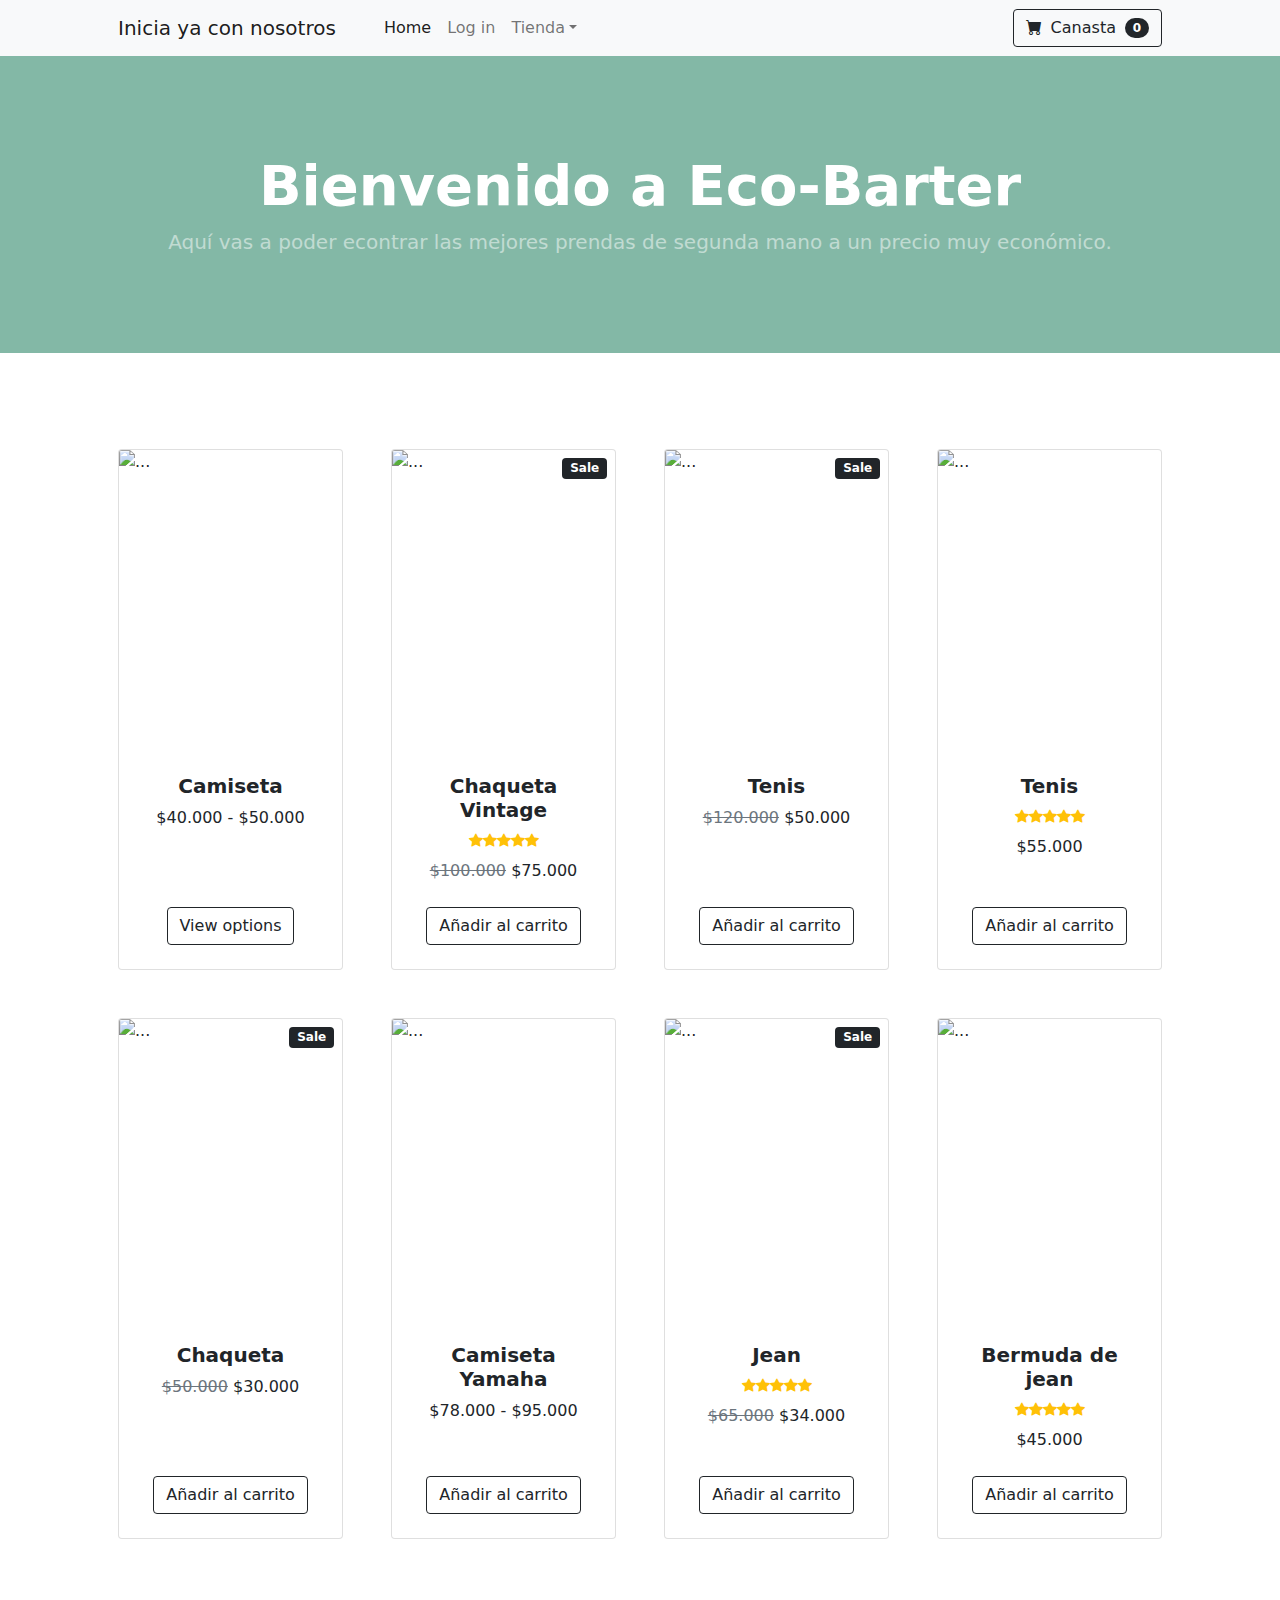
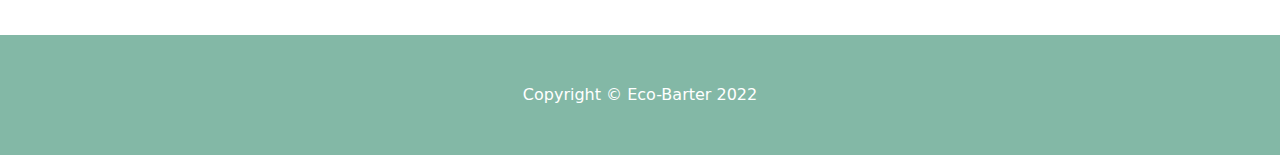
==== index.html @ b3934503 "Iniciar creacion pagina" ====
<!DOCTYPE html>
<html lang="en">
    <head>
        <meta charset="utf-8" />
        <meta name="viewport" content="width=device-width, initial-scale=1, shrink-to-fit=no" />
        <meta name="description" content="" />
        <meta name="author" content="" />
        <title>ECO-BARTER</title>
        <!-- Favicon-->
        <link rel="icon" type="image/x-icon" href="assets/favicon.ico" />
        <!-- Bootstrap icons-->
        <link href="https://cdn.jsdelivr.net/npm/bootstrap-icons@1.5.0/font/bootstrap-icons.css" rel="stylesheet" />
        <!-- Core theme CSS (includes Bootstrap)-->
        <link href="css/styles.css" rel="stylesheet" />
    </head>
    <body>
        <!-- Navigation-->
        <nav class="navbar navbar-expand-lg navbar-light bg-light">
            <div class="container px-4 px-lg-5">
                <a class="navbar-brand" href="#!">Inicia ya con nosotros</a>
                <button class="navbar-toggler" type="button" data-bs-toggle="collapse" data-bs-target="#navbarSupportedContent" aria-controls="navbarSupportedContent" aria-expanded="false" aria-label="Toggle navigation"><span class="navbar-toggler-icon"></span></button>
                <div class="collapse navbar-collapse" id="navbarSupportedContent">
                    <ul class="navbar-nav me-auto mb-2 mb-lg-0 ms-lg-4">
                        <li class="nav-item"><a class="nav-link active" aria-current="page" href="#!">Home</a></li>
                        <li class="nav-item"><a class="nav-link" href="#!">Log in</a></li>
                        <li class="nav-item dropdown">
                            <a class="nav-link dropdown-toggle" id="navbarDropdown" href="#" role="button" data-bs-toggle="dropdown" aria-expanded="false">Tienda</a>
                            <ul class="dropdown-menu" aria-labelledby="navbarDropdown">
                                <li><a class="dropdown-item" href="#!">Todos los productos</a></li>
                                <li><hr class="dropdown-divider" /></li>
                                <li><a class="dropdown-item" href="#!">Por temporada</a></li>
                                <li><a class="dropdown-item" href="#!">Nuevos productos</a></li>
                                <li><a class="dropdown-item text-danger" href="#!">Promociones</a></li>
                            </ul>
                        </li>
                    </ul>
                    <form class="d-flex">
                        <button class="btn btn-outline-dark" type="submit">
                            <i class="bi-cart-fill me-1"></i>
                            Canasta
                            <span class="badge bg-dark text-white ms-1 rounded-pill">0</span>
                        </button>
                    </form>
                </div>
            </div>
        </nav>
        <!-- Header-->
        <header class="py-5" style="background-color:rgb(131, 184, 166)">
            <div class="container px-4 px-lg-5 my-5">
                <div class="text-center text-white">
                    <h1 class="display-4 fw-bolder">Bienvenido a Eco-Barter</h1>
                    <p class="lead fw-normal text-white-50 mb-0">Aquí vas a poder econtrar las mejores prendas de segunda mano a un precio muy económico.</p>
                </div>
            </div>
        </header>
        <!-- Section-->
        <section class="py-5">
            <div class="container px-4 px-lg-5 mt-5">
                <div class="row gx-4 gx-lg-5 row-cols-2 row-cols-md-3 row-cols-xl-4 justify-content-center">
                    <div class="col mb-5">
                        <div class="card h-100">
                            <!-- Product image-->
                            <img class="card-img-top" src="http://www.juguetes.es/comprar/imagenes/m/37483.jpg" alt="..." width="450" height="300" />
                            <!-- Product details-->
                            <div class="card-body p-4">
                                <div class="text-center">
                                    <!-- Product name-->
                                    <h5 class="fw-bolder">Camiseta</h5>
                                    <!-- Product price-->
                                    $40.000 - $50.000
                                </div>
                            </div>
                            <!-- Product actions-->
                            <div class="card-footer p-4 pt-0 border-top-0 bg-transparent">
                                <div class="text-center"><a class="btn btn-outline-dark mt-auto" href="#">View options</a></div>
                            </div>
                        </div>
                    </div>
                    <div class="col mb-5">
                        <div class="card h-100">
                            <!-- Sale badge-->
                            <div class="badge bg-dark text-white position-absolute" style="top: 0.5rem; right: 0.5rem">Sale</div>
                            <!-- Product image-->
                            <img class="card-img-top" src="https://ae01.alicdn.com/kf/HTB1kLvRUG6qK1RjSZFmq6x0PFXae/2019-chaquetas-Vintage-de-primavera-para-hombres-chaqueta-rompevientos-Retro-Reggae-de-verano-para-hombres-Ropa.jpg_Q90.jpg_.webp" alt="..." width="450" height="300"/>
                            <!-- Product details-->
                            <div class="card-body p-4">
                                <div class="text-center">
                                    <!-- Product name-->
                                    <h5 class="fw-bolder">Chaqueta Vintage</h5>
                                    <!-- Product reviews-->
                                    <div class="d-flex justify-content-center small text-warning mb-2">
                                        <div class="bi-star-fill"></div>
                                        <div class="bi-star-fill"></div>
                                        <div class="bi-star-fill"></div>
                                        <div class="bi-star-fill"></div>
                                        <div class="bi-star-fill"></div>
                                    </div>
                                    <!-- Product price-->
                                    <span class="text-muted text-decoration-line-through">$100.000</span>
                                    $75.000
                                </div>
                            </div>
                            <!-- Product actions-->
                            <div class="card-footer p-4 pt-0 border-top-0 bg-transparent">
                                <div class="text-center"><a class="btn btn-outline-dark mt-auto" href="#">Añadir al carrito</a></div>
                            </div>
                        </div>
                    </div>
                    <div class="col mb-5">
                        <div class="card h-100">
                            <!-- Sale badge-->
                            <div class="badge bg-dark text-white position-absolute" style="top: 0.5rem; right: 0.5rem">Sale</div>
                            <!-- Product image-->
                            <img class="card-img-top" src="https://cdn.fashiola.mx/L566618423/nike-tenis-vintage-blazer-mid-77.jpg" alt="..." width="450" height="300" />
                            <!-- Product details-->
                            <div class="card-body p-4">
                                <div class="text-center">
                                    <!-- Product name-->
                                    <h5 class="fw-bolder">Tenis</h5>
                                    <!-- Product price-->
                                    <span class="text-muted text-decoration-line-through">$120.000</span>
                                    $50.000
                                </div>
                            </div>
                            <!-- Product actions-->
                            <div class="card-footer p-4 pt-0 border-top-0 bg-transparent">
                                <div class="text-center"><a class="btn btn-outline-dark mt-auto" href="#">Añadir al carrito</a></div>
                            </div>
                        </div>
                    </div>
                    <div class="col mb-5">
                        <div class="card h-100">
                            <!-- Product image-->
                            <img class="card-img-top" src="https://encrypted-tbn0.gstatic.com/images?q=tbn:ANd9GcSSLZvJ6M6fRyjFySB40eHqJh4uk-qLLLTZ0A&usqp=CAU" alt="..." width="450" height="300"/>
                            <!-- Product details-->
                            <div class="card-body p-4">
                                <div class="text-center">
                                    <!-- Product name-->
                                    <h5 class="fw-bolder">Tenis</h5>
                                    <!-- Product reviews-->
                                    <div class="d-flex justify-content-center small text-warning mb-2">
                                        <div class="bi-star-fill"></div>
                                        <div class="bi-star-fill"></div>
                                        <div class="bi-star-fill"></div>
                                        <div class="bi-star-fill"></div>
                                        <div class="bi-star-fill"></div>
                                    </div>
                                    <!-- Product price-->
                                    $55.000
                                </div>
                            </div>
                            <!-- Product actions-->
                            <div class="card-footer p-4 pt-0 border-top-0 bg-transparent">
                                <div class="text-center"><a class="btn btn-outline-dark mt-auto" href="#">Añadir al carrito</a></div>
                            </div>
                        </div>
                    </div>
                    <div class="col mb-5">
                        <div class="card h-100">
                            <!-- Sale badge-->
                            <div class="badge bg-dark text-white position-absolute" style="top: 0.5rem; right: 0.5rem">Sale</div>
                            <!-- Product image-->
                            <img class="card-img-top" src="https://www.estarguapas.com/pics/2021/04/07/gyylucky-chaqueta-deportiva-de-beisbol-chaqueta-deportiva-unisex-patchwork-hombres-chaqueta-de-beisbol-vintage-streetwear-chaqueta-deportiva-de-gran-t-16744.jpg" alt="..." width="450" height="300" />
                            <!-- Product details-->
                            <div class="card-body p-4">
                                <div class="text-center">
                                    <!-- Product name-->
                                    <h5 class="fw-bolder">Chaqueta</h5>
                                    <!-- Product price-->
                                    <span class="text-muted text-decoration-line-through">$50.000</span>
                                    $30.000
                                </div>
                            </div>
                            <!-- Product actions-->
                            <div class="card-footer p-4 pt-0 border-top-0 bg-transparent">
                                <div class="text-center"><a class="btn btn-outline-dark mt-auto" href="#">Añadir al carrito</a></div>
                            </div>
                        </div>
                    </div>
                    <div class="col mb-5">
                        <div class="card h-100">
                            <!-- Product image-->
                            <img class="card-img-top" src="https://tienda-yamaha.com.co/4158-tm_home_default/camiseta-vintage-mas.jpg" alt="..." width="450" height="300" />
                            <!-- Product details-->
                            <div class="card-body p-4">
                                <div class="text-center">
                                    <!-- Product name-->
                                    <h5 class="fw-bolder">Camiseta Yamaha</h5>
                                    <!-- Product price-->
                                    $78.000 - $95.000
                                </div>
                            </div>
                            <!-- Product actions-->
                            <div class="card-footer p-4 pt-0 border-top-0 bg-transparent">
                                <div class="text-center"><a class="btn btn-outline-dark mt-auto" href="#">Añadir al carrito</a></div>
                            </div>
                        </div>
                    </div>
                    <div class="col mb-5">
                        <div class="card h-100">
                            <!-- Sale badge-->
                            <div class="badge bg-dark text-white position-absolute" style="top: 0.5rem; right: 0.5rem">Sale</div>
                            <!-- Product image-->
                            <img class="card-img-top" src="https://img.joomcdn.net/0819b1d808d4f4dc8dcdf29ea95cccf7c7ca4533_original.jpeg" alt="..." width="450" height="300" />
                            <!-- Product details-->
                            <div class="card-body p-4">
                                <div class="text-center">
                                    <!-- Product name-->
                                    <h5 class="fw-bolder">Jean</h5>
                                    <!-- Product reviews-->
                                    <div class="d-flex justify-content-center small text-warning mb-2">
                                        <div class="bi-star-fill"></div>
                                        <div class="bi-star-fill"></div>
                                        <div class="bi-star-fill"></div>
                                        <div class="bi-star-fill"></div>
                                        <div class="bi-star-fill"></div>
                                    </div>
                                    <!-- Product price-->
                                    <span class="text-muted text-decoration-line-through">$65.000</span>
                                    $34.000
                                </div>
                            </div>
                            <!-- Product actions-->
                            <div class="card-footer p-4 pt-0 border-top-0 bg-transparent">
                                <div class="text-center"><a class="btn btn-outline-dark mt-auto" href="#">Añadir al carrito</a></div>
                            </div>
                        </div>
                    </div>
                    <div class="col mb-5">
                        <div class="card h-100">
                            <!-- Product image-->
                            <img class="card-img-top" src="https://i.ebayimg.com/thumbs/images/g/jkUAAOSwxOlg4cAC/s-l300.jpg" alt="..." width="450" height="300"/>
                            <!-- Product details-->
                            <div class="card-body p-4">
                                <div class="text-center">
                                    <!-- Product name-->
                                    <h5 class="fw-bolder">Bermuda de jean</h5>
                                    <!-- Product reviews-->
                                    <div class="d-flex justify-content-center small text-warning mb-2">
                                        <div class="bi-star-fill"></div>
                                        <div class="bi-star-fill"></div>
                                        <div class="bi-star-fill"></div>
                                        <div class="bi-star-fill"></div>
                                        <div class="bi-star-fill"></div>
                                    </div>
                                    <!-- Product price-->
                                    $45.000
                                </div>
                            </div>
                            <!-- Product actions-->
                            <div class="card-footer p-4 pt-0 border-top-0 bg-transparent">
                                <div class="text-center"><a class="btn btn-outline-dark mt-auto" href="#">Añadir al carrito</a></div>
                            </div>
                        </div>
                    </div>
                </div>
            </div>
        </section>
        <!-- Footer-->
        <footer class="py-5" style="background-color:rgb(131, 184, 166)">
            <div class="container"><p class="m-0 text-center text-white">Copyright &copy; Eco-Barter 2022</p></div>
        </footer>
        <!-- Bootstrap core JS-->
        <script src="https://cdn.jsdelivr.net/npm/bootstrap@5.1.3/dist/js/bootstrap.bundle.min.js"></script>
        <!-- Core theme JS-->
        <script src="js/scripts.js"></script>
    </body>
</html>
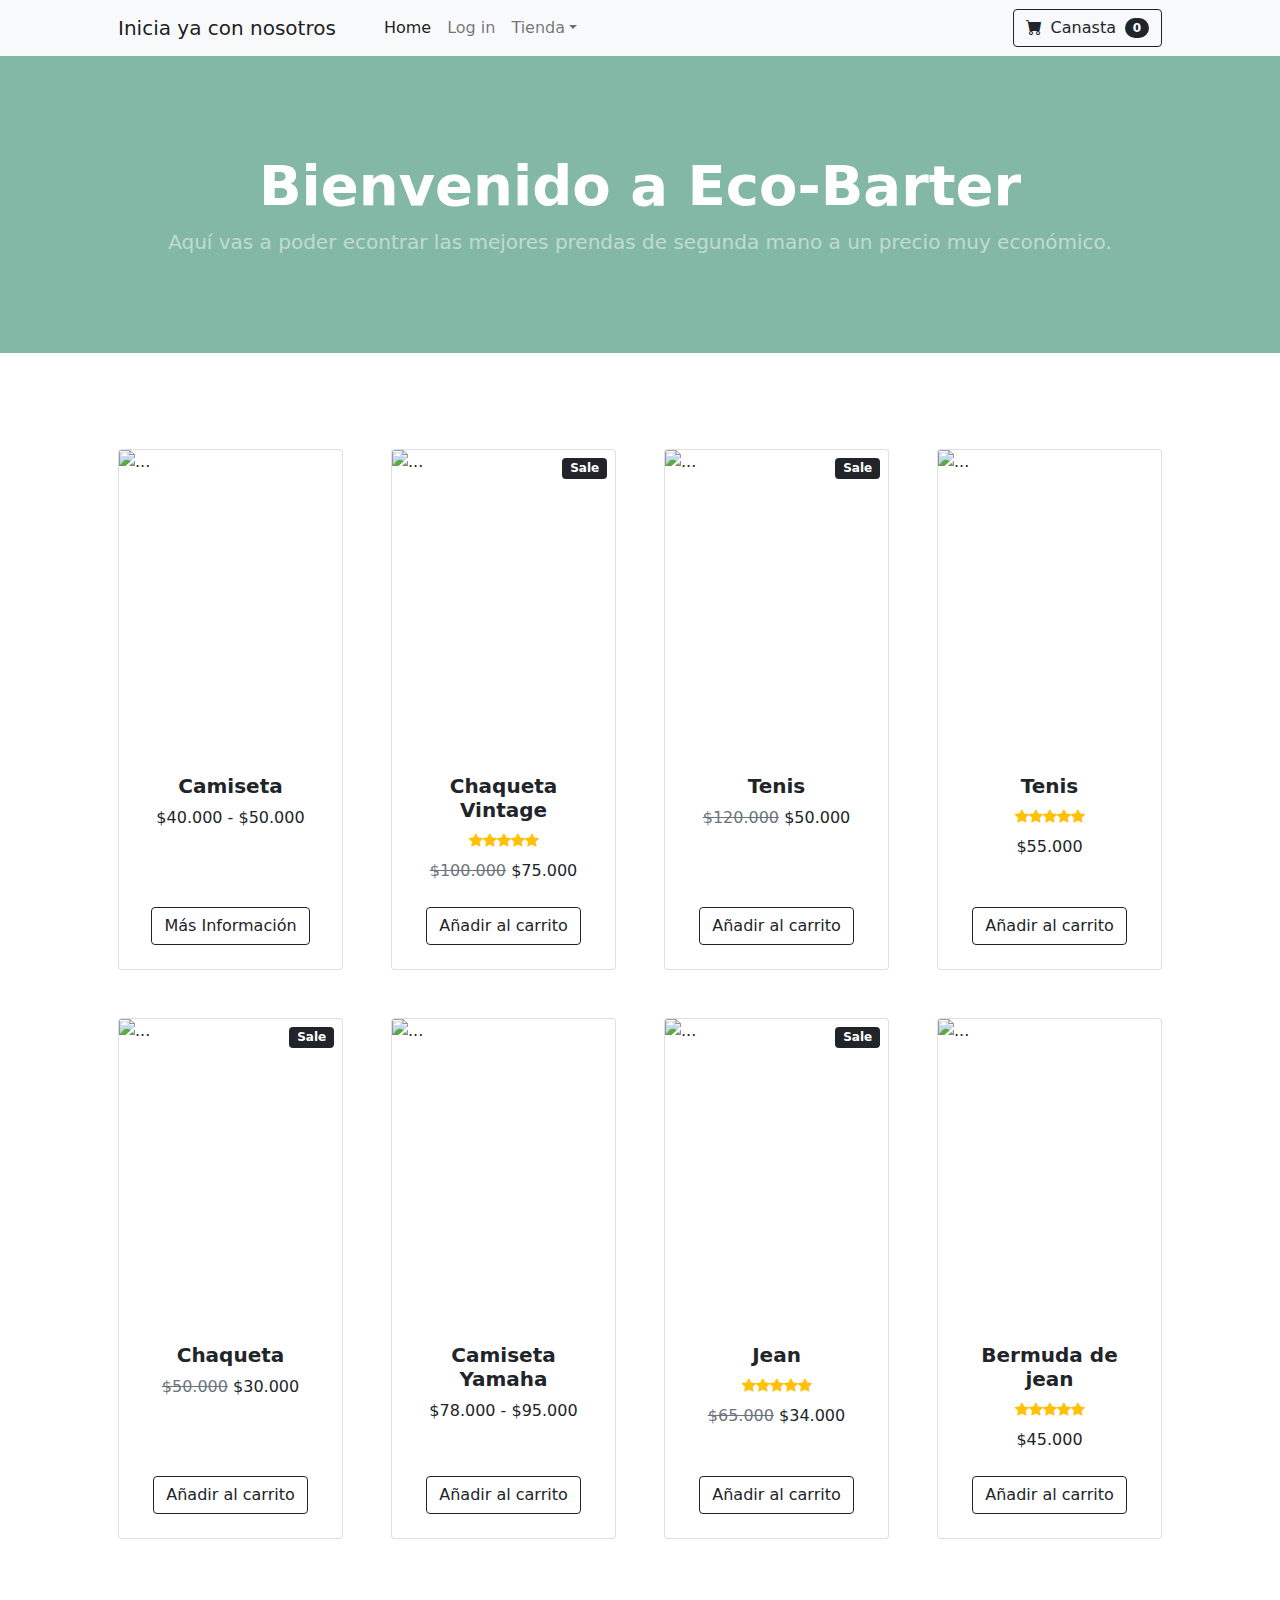
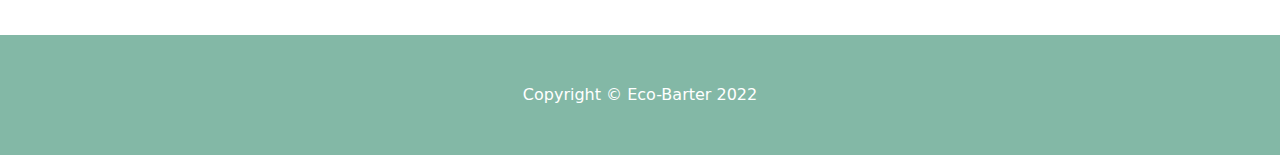
==== commit 85261a8e: "Update index.html" ====
--- a/index.html
+++ b/index.html
@@ -72,7 +72,7 @@
                             </div>
                             <!-- Product actions-->
                             <div class="card-footer p-4 pt-0 border-top-0 bg-transparent">
-                                <div class="text-center"><a class="btn btn-outline-dark mt-auto" href="#">View options</a></div>
+                                <div class="text-center"><a class="btn btn-outline-dark mt-auto" href="producto2.html" target="_self" >Más Información</a></div>
                             </div>
                         </div>
                     </div>
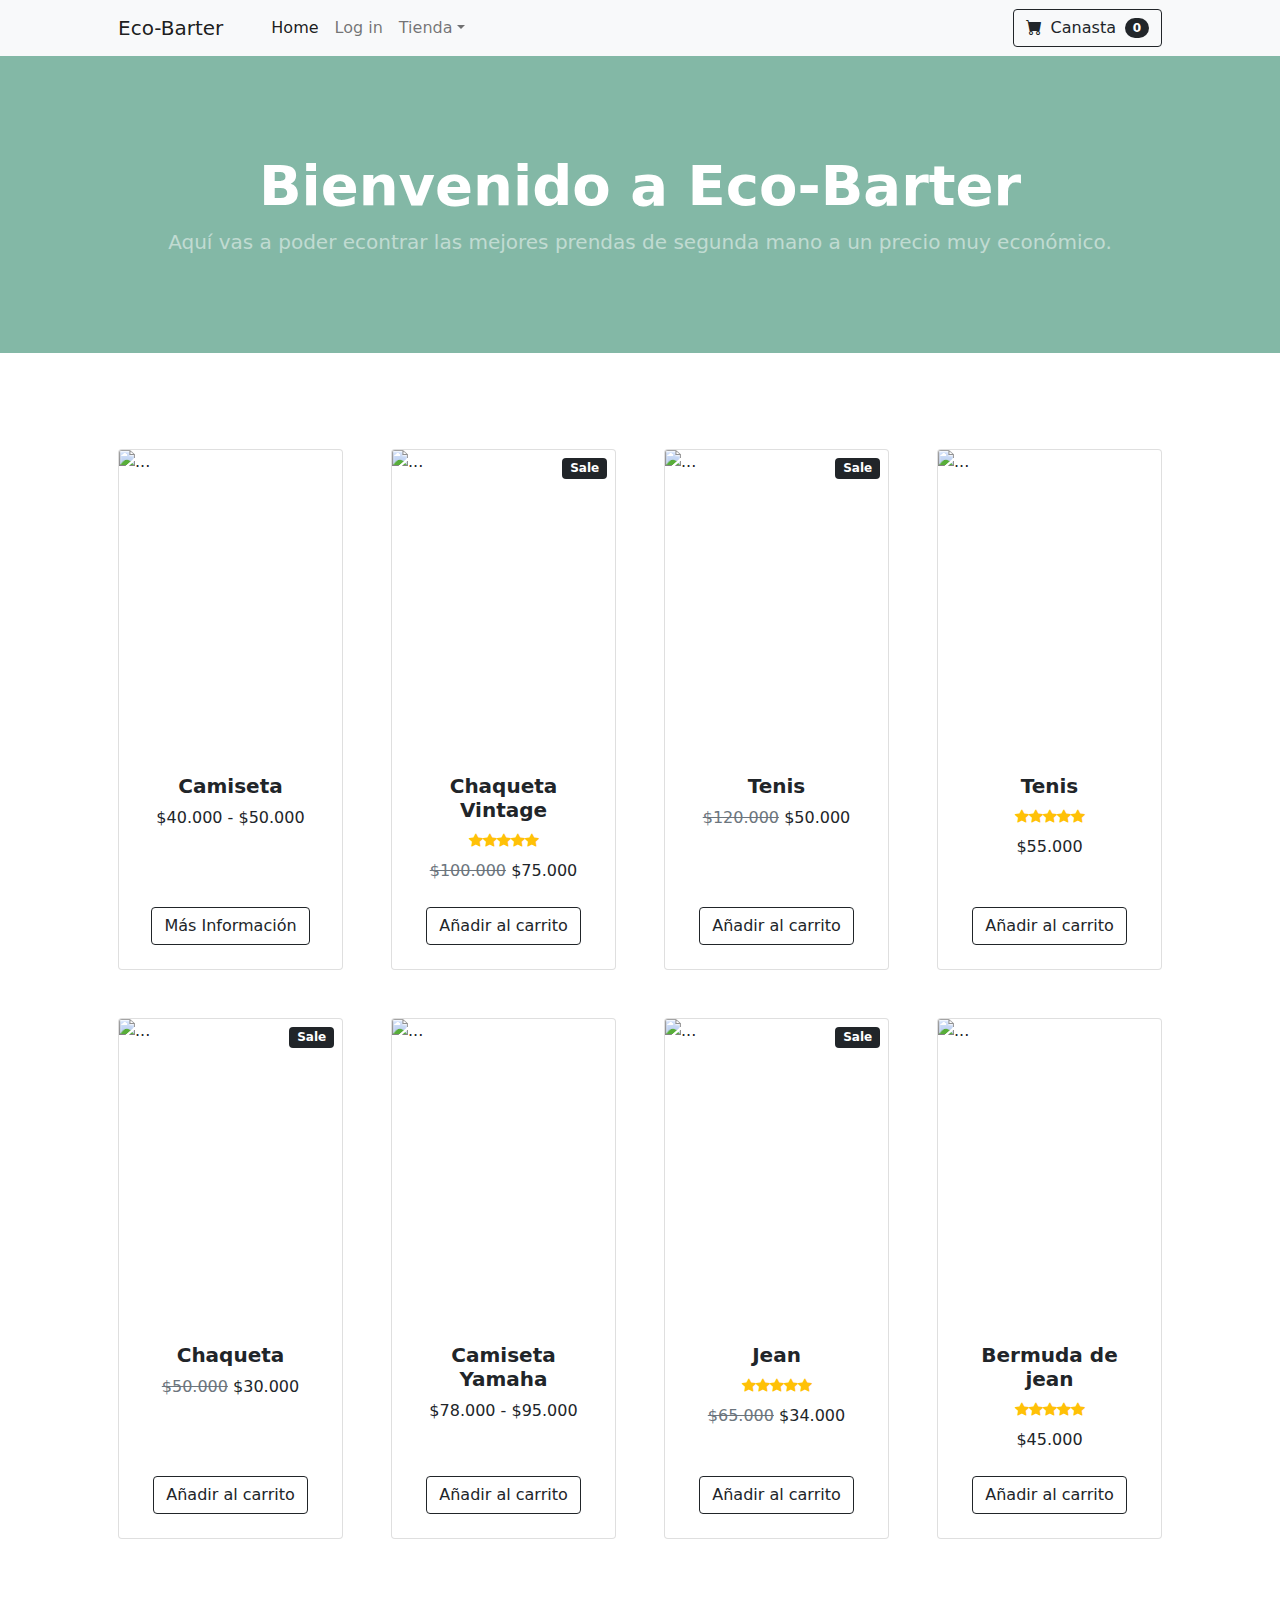
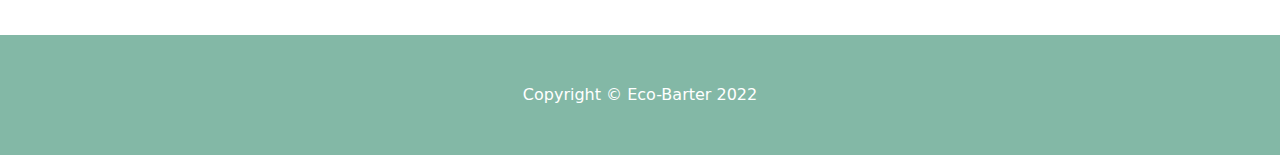
==== commit ced908ad: "jeje" ====
--- a/index.html
+++ b/index.html
@@ -17,7 +17,7 @@
         <!-- Navigation-->
         <nav class="navbar navbar-expand-lg navbar-light bg-light">
             <div class="container px-4 px-lg-5">
-                <a class="navbar-brand" href="#!">Inicia ya con nosotros</a>
+                <a class="navbar-brand" href="#!">Eco-Barter</a>
                 <button class="navbar-toggler" type="button" data-bs-toggle="collapse" data-bs-target="#navbarSupportedContent" aria-controls="navbarSupportedContent" aria-expanded="false" aria-label="Toggle navigation"><span class="navbar-toggler-icon"></span></button>
                 <div class="collapse navbar-collapse" id="navbarSupportedContent">
                     <ul class="navbar-nav me-auto mb-2 mb-lg-0 ms-lg-4">
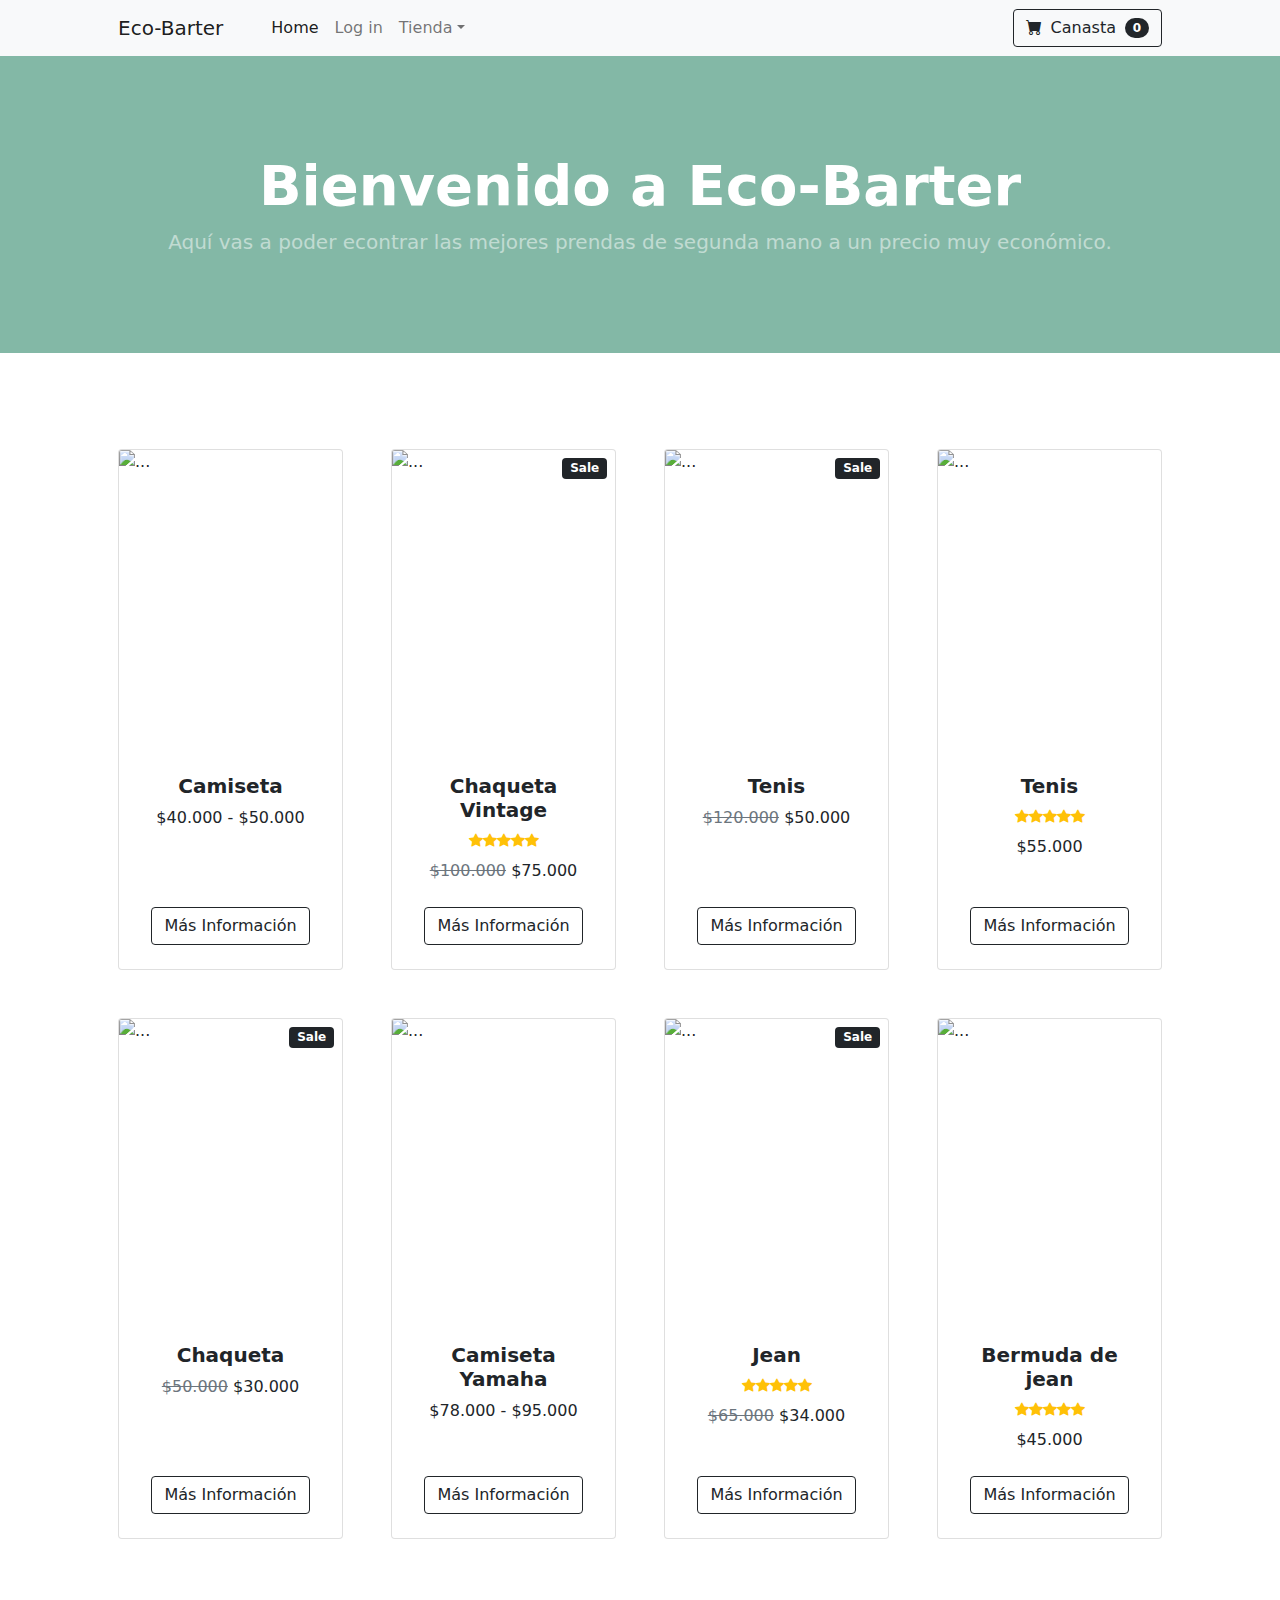
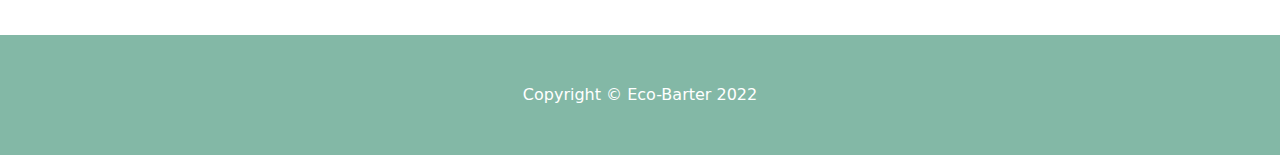
==== commit 2b59d4ed: "Info producto" ====
--- a/index.html
+++ b/index.html
@@ -102,7 +102,7 @@
                             </div>
                             <!-- Product actions-->
                             <div class="card-footer p-4 pt-0 border-top-0 bg-transparent">
-                                <div class="text-center"><a class="btn btn-outline-dark mt-auto" href="#">Añadir al carrito</a></div>
+                                <div class="text-center"><a class="btn btn-outline-dark mt-auto" href="#">Más Información</a></div>
                             </div>
                         </div>
                     </div>
@@ -124,7 +124,7 @@
                             </div>
                             <!-- Product actions-->
                             <div class="card-footer p-4 pt-0 border-top-0 bg-transparent">
-                                <div class="text-center"><a class="btn btn-outline-dark mt-auto" href="#">Añadir al carrito</a></div>
+                                <div class="text-center"><a class="btn btn-outline-dark mt-auto" href="#">Más Información</a></div>
                             </div>
                         </div>
                     </div>
@@ -151,7 +151,7 @@
                             </div>
                             <!-- Product actions-->
                             <div class="card-footer p-4 pt-0 border-top-0 bg-transparent">
-                                <div class="text-center"><a class="btn btn-outline-dark mt-auto" href="#">Añadir al carrito</a></div>
+                                <div class="text-center"><a class="btn btn-outline-dark mt-auto" href="#">Más Información</a></div>
                             </div>
                         </div>
                     </div>
@@ -173,7 +173,7 @@
                             </div>
                             <!-- Product actions-->
                             <div class="card-footer p-4 pt-0 border-top-0 bg-transparent">
-                                <div class="text-center"><a class="btn btn-outline-dark mt-auto" href="#">Añadir al carrito</a></div>
+                                <div class="text-center"><a class="btn btn-outline-dark mt-auto" href="#">Más Información</a></div>
                             </div>
                         </div>
                     </div>
@@ -192,7 +192,7 @@
                             </div>
                             <!-- Product actions-->
                             <div class="card-footer p-4 pt-0 border-top-0 bg-transparent">
-                                <div class="text-center"><a class="btn btn-outline-dark mt-auto" href="#">Añadir al carrito</a></div>
+                                <div class="text-center"><a class="btn btn-outline-dark mt-auto" href="#">Más Información</a></div>
                             </div>
                         </div>
                     </div>
@@ -222,7 +222,7 @@
                             </div>
                             <!-- Product actions-->
                             <div class="card-footer p-4 pt-0 border-top-0 bg-transparent">
-                                <div class="text-center"><a class="btn btn-outline-dark mt-auto" href="#">Añadir al carrito</a></div>
+                                <div class="text-center"><a class="btn btn-outline-dark mt-auto" href="#">Más Información</a></div>
                             </div>
                         </div>
                     </div>
@@ -249,7 +249,7 @@
                             </div>
                             <!-- Product actions-->
                             <div class="card-footer p-4 pt-0 border-top-0 bg-transparent">
-                                <div class="text-center"><a class="btn btn-outline-dark mt-auto" href="#">Añadir al carrito</a></div>
+                                <div class="text-center"><a class="btn btn-outline-dark mt-auto" href="#">Más Información</a></div>
                             </div>
                         </div>
                     </div>
